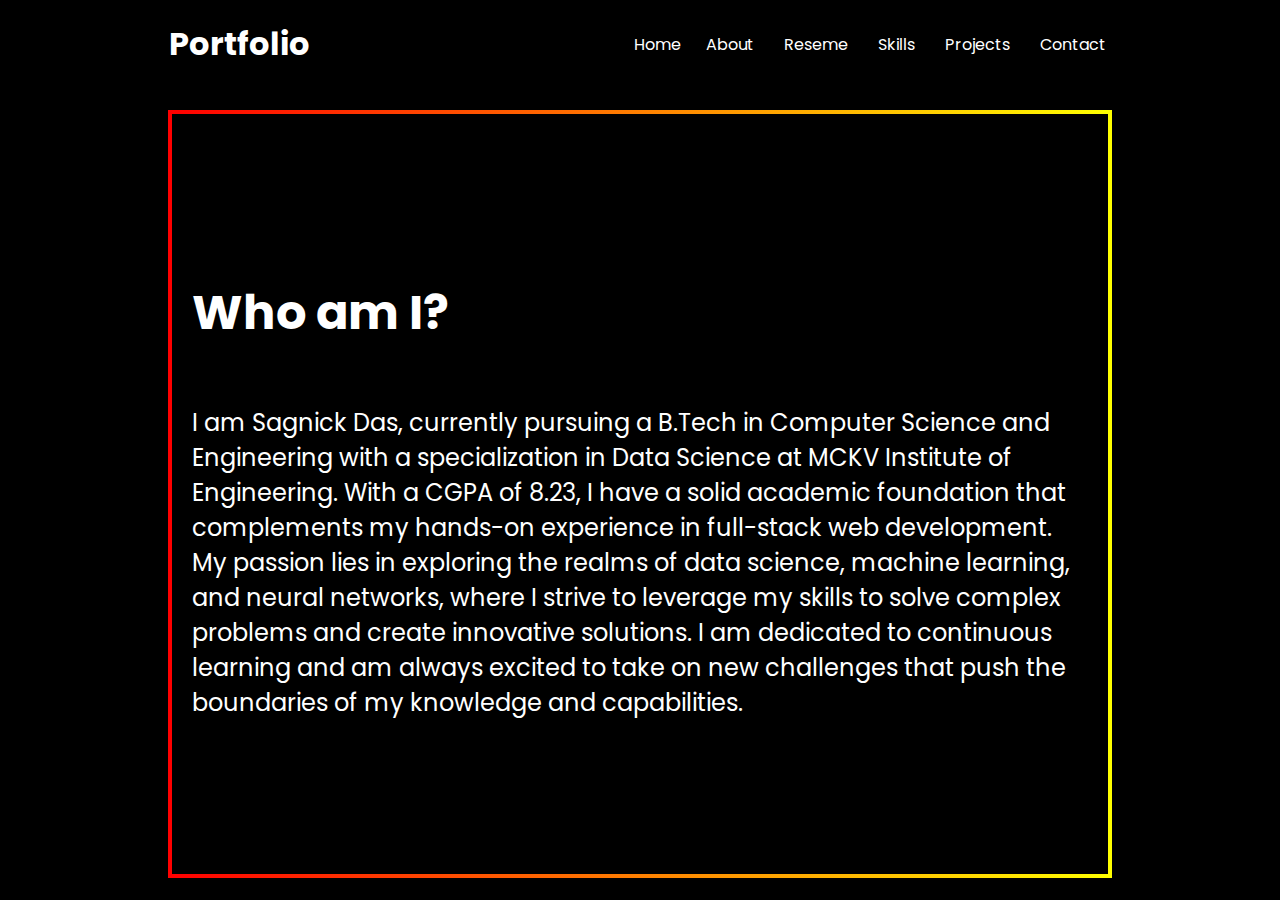
==== Pages/About Section/about.html @ 8d5a1479 "changes2" ====
<!DOCTYPE html>
<html lang="en">
<head>
    <meta charset="UTF-8">
    <meta name="viewport" content="width=device-width, initial-scale=1.0">
    <title>Portfolio</title>
    <link rel="icon" href="../../assets/images/logo.png" type="image/icon type">
    <link rel="stylesheet" href="styles.css">
</head>
<body>
    <nav>
        <h1>Portfolio</h1>
        <ul>
            <li class="hideonmobile">
                <a href="/index.html">Home</a>
            </li>
            <li class="hideonmobile">
                <a href="/Pages/About Section/">About</a>
            </li>
            <li class="hideonmobile">
                <a href="/Pages/Resume Section/resume.html">Reseme</a>
            </li>
            <li class="hideonmobile">
                <a href="/Pages/Skills Section/skills.html">Skills</a>
            </li>
            <li class="hideonmobile">
                <a href="/Pages/Projects Section/projects.html">Projects</a>
            </li>
            <li class="hideonmobile">
                <a href="/Pages/Contact Section/contact.html">Contact</a>
            </li>
            <li onclick=showsidebar() class="menu">
                <a href="#"><svg xmlns="http://www.w3.org/2000/svg" height="24px" viewBox="0 -960 960 960" width="24px" fill="#e8eaed"><path d="M120-240v-80h720v80H120Zm0-200v-80h720v80H120Zm0-200v-80h720v80H120Z"/></svg></a>
            </li>
        </ul>
        <ul class="sidebar">
            <li></li>
            <li>
                <a href="/">Home</a>
            </li>
            <li>
                <a href="/Pages/About Section/about.html">About</a>
            </li>
            <li>
                <a href="/Pages/Resume Section/resume.html">Reseme</a>
            </li>
            <li>
                <a href="/Pages/Skills Section/skills.html">Skills</a>
            </li>
            <li>
                <a href="/Pages/Projects Section/projects.html">Projects</a>
            </li>
            <li>
                <a href="/Pages/Contact Section/contact.html">Contact</a>
            </li>
        </ul>
    </nav>
    <div class="content" onclick=unshowsidebar()>
        <div class="aboutme">
            <h1>Who am I?</h1>
            <p>
                I am Sagnick Das, currently pursuing a B.Tech in Computer Science and Engineering with a specialization in Data Science at MCKV Institute of Engineering. With a CGPA of 8.23, I have a solid academic foundation that complements my hands-on experience in full-stack web development.

My passion lies in exploring the realms of data science, machine learning, and neural networks, where I strive to leverage my skills to solve complex problems and create innovative solutions. I am dedicated to continuous learning and am always excited to take on new challenges that push the boundaries of my knowledge and capabilities.
            </p>
        </div>
    </div>
    <script src="index.js"></script>
</body>
</html>
---- Pages/About Section/styles.css ----
@import url('https://fonts.googleapis.com/css2?family=Poppins:ital,wght@0,100;0,200;0,300;0,400;0,500;0,600;0,700;0,800;0,900;1,100;1,200;1,300;1,400;1,500;1,600;1,700;1,800;1,900&display=swap');

html,
body {
    height: 100%;
    width: 100%;
    background-color: black;
    overflow: hidden;
    color: white;
    display: flex;
    flex-direction: column;
    margin: 0;
    font-family: 'poppins';
}

nav {
    display: flex;
    justify-content: space-around;
    align-items: center;
    flex-wrap: wrap;
    padding: 10px;
}

nav h1 {
    margin: 10px;
    cursor: pointer;
}

nav ul {
    display: flex;
    list-style-type: none;
    margin: 0;
    padding: 0;
    flex-wrap: wrap;
    justify-content: center;
}

nav ul li {
    border-radius: 5px;
    margin: 5px;
    padding: 5px 10px;
}

nav li:first-child {
    margin-right: auto;
}

.sidebar {
    position: fixed;
    top: 0;
    right: 0;
    height: 100vh;
    width: 250px;
    z-index: 999;
    background-color: rgba(0, 0, 0, 0.5);
    backdrop-filter: blur(10px);
    box-shadow: -10px 0 10px rgba(0, 0, 0, 0.8);
    display: flex;
    display: none;
    flex-direction: column;
    align-items: center;
    justify-content: flex-start;
}


nav ul li:hover {
    background-color: #808080;
    cursor: pointer;
}

nav ul li a {
    text-decoration: none;
    color: white;
}

.content {
    flex: 1;
    display: flex;
    align-items: center;
    justify-content: center;
}

.aboutme {
    height: 80vh;
    width: 70vw;
    border-image: linear-gradient(to right, red, yellow 100%) 1;
    border-width: 4px;
    border-style: solid;
    padding: 20px;
    border-radius: 10px;
    display: flex;
    justify-content: center;
    align-items: center;
    flex-direction: column;
    animation: scaleUp 1s ease-in forwards;
}

.aboutme p {
    font-size: x-large;
}

.aboutme h1 {
    align-self: flex-start;
    font-size: xxx-large;
}
.menu {
    display: none;
}
@media (max-width: 768px) {

    body,
    html {
        overflow: auto;
    }

    .aboutme p {
        font-size: 0.9rem;
    }

    nav {
        flex-direction: row;
        justify-content: space-between;

    }

    nav ul {
        flex-direction: column;
        align-items: center;
    }

    .hideonmobile {
        display: none;
    }
    .menu {
        display: block;
    }
}
@keyframes scaleUp {
    0% {
        transform: scale(0.9);
        opacity: 0;
    }
    100% {
        transform: scale(1);
        opacity: 1;
    }
}
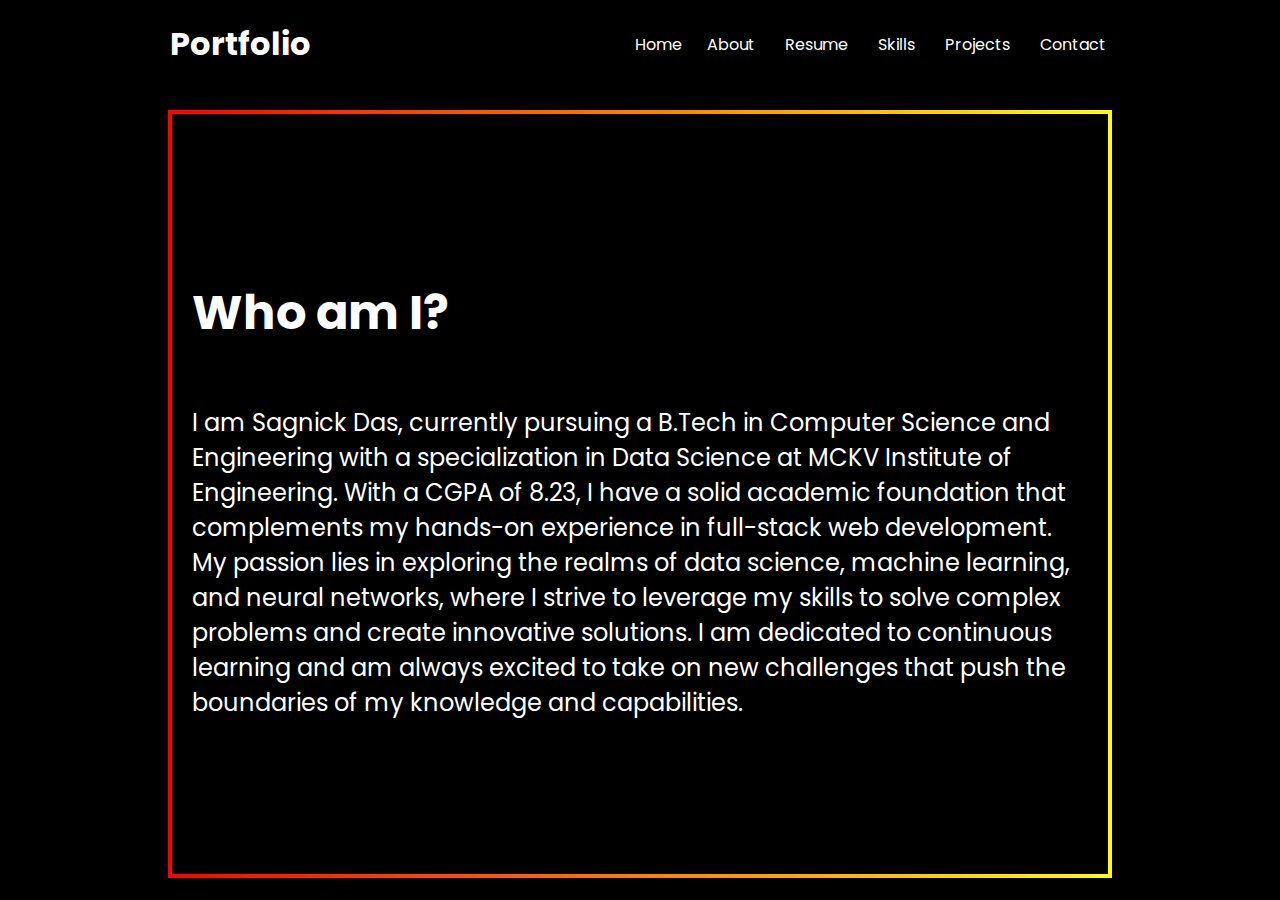
==== commit 8c6a8b4b: "update 1.1" ====
--- a/Pages/About Section/about.html
+++ b/Pages/About Section/about.html
@@ -18,7 +18,7 @@
                 <a href="/Pages/About Section/">About</a>
             </li>
             <li class="hideonmobile">
-                <a href="/Pages/Resume Section/resume.html">Reseme</a>
+                <a href="/Pages/Resume Section/resume.html">Resume</a>
             </li>
             <li class="hideonmobile">
                 <a href="/Pages/Skills Section/skills.html">Skills</a>
